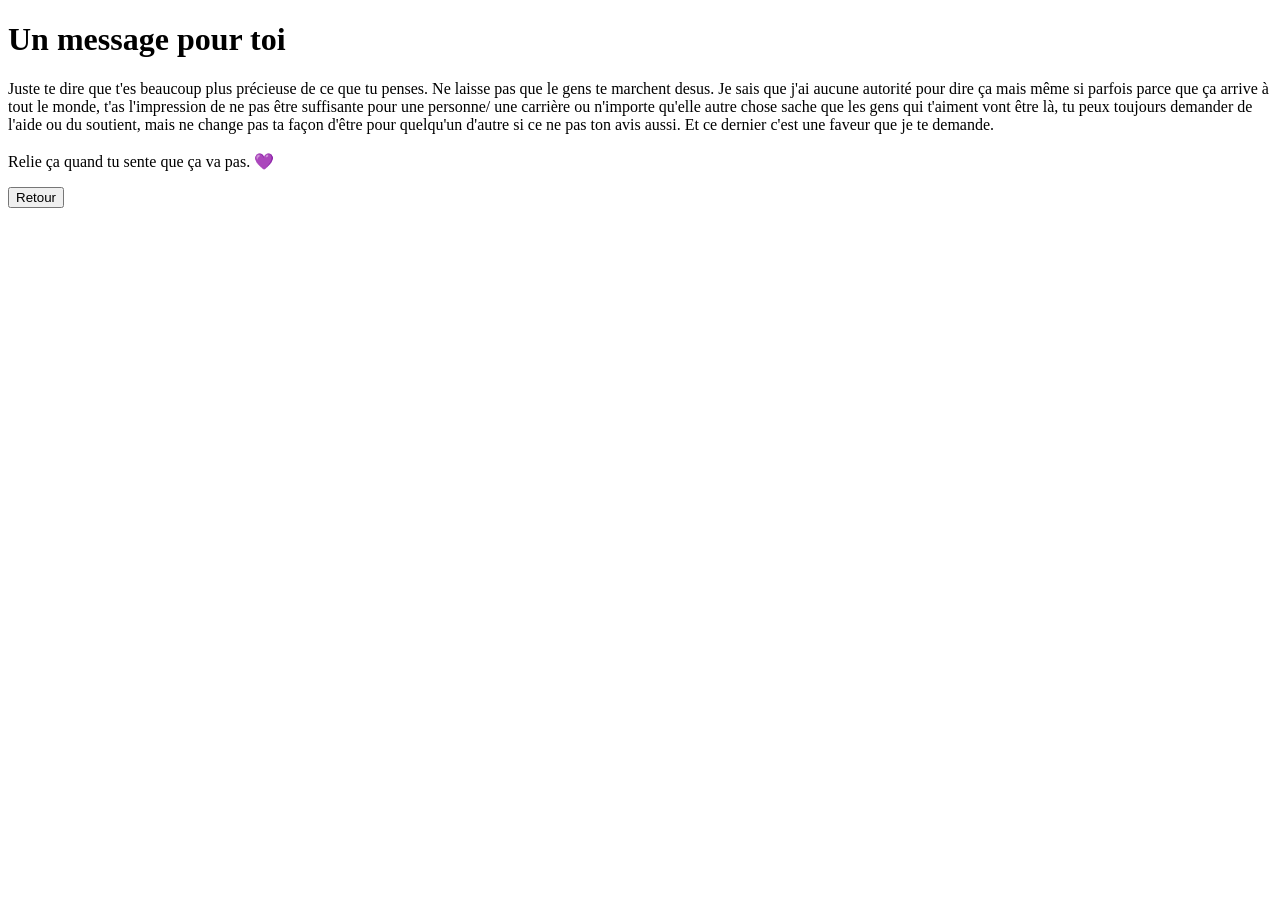
==== Message.html @ 9bfef09e "First Commit" ====
<!DOCTYPE html>
<html lang="fr">

<head>
    <meta charset="UTF-8">
    <meta name="viewport" content="width=device-width, initial-scale=1.0">
    <title>Lis ça si t'en as besoin</title>
    <link rel="stylesheet" href="style.css">
</head>

<body class="page-message">
    <div class="container">
        <h1>Un message pour toi</h1>
        <p>
            Juste te dire que t'es beaucoup plus précieuse de ce que tu penses. Ne laisse pas que le gens te marchent desus.
            Je sais que j'ai aucune autorité pour dire ça mais même si parfois parce que ça arrive à tout le monde, t'as l'impression de 
            ne pas être suffisante pour une personne/ une carrière ou n'importe qu'elle autre chose sache que les gens qui t'aiment vont être là, 
            tu peux toujours demander de l'aide ou du soutient, mais ne change pas ta façon d'être pour quelqu'un d'autre si ce ne pas ton avis aussi.
            Et ce dernier c'est une faveur que je te demande.
            <br><br>
            Relie ça quand tu sente que ça va pas. 💜
        </p>
        <button class="btn-secondary btn-back" onclick="window.location.href='index.html'">Retour</button>
    </div>
</body>

</html>
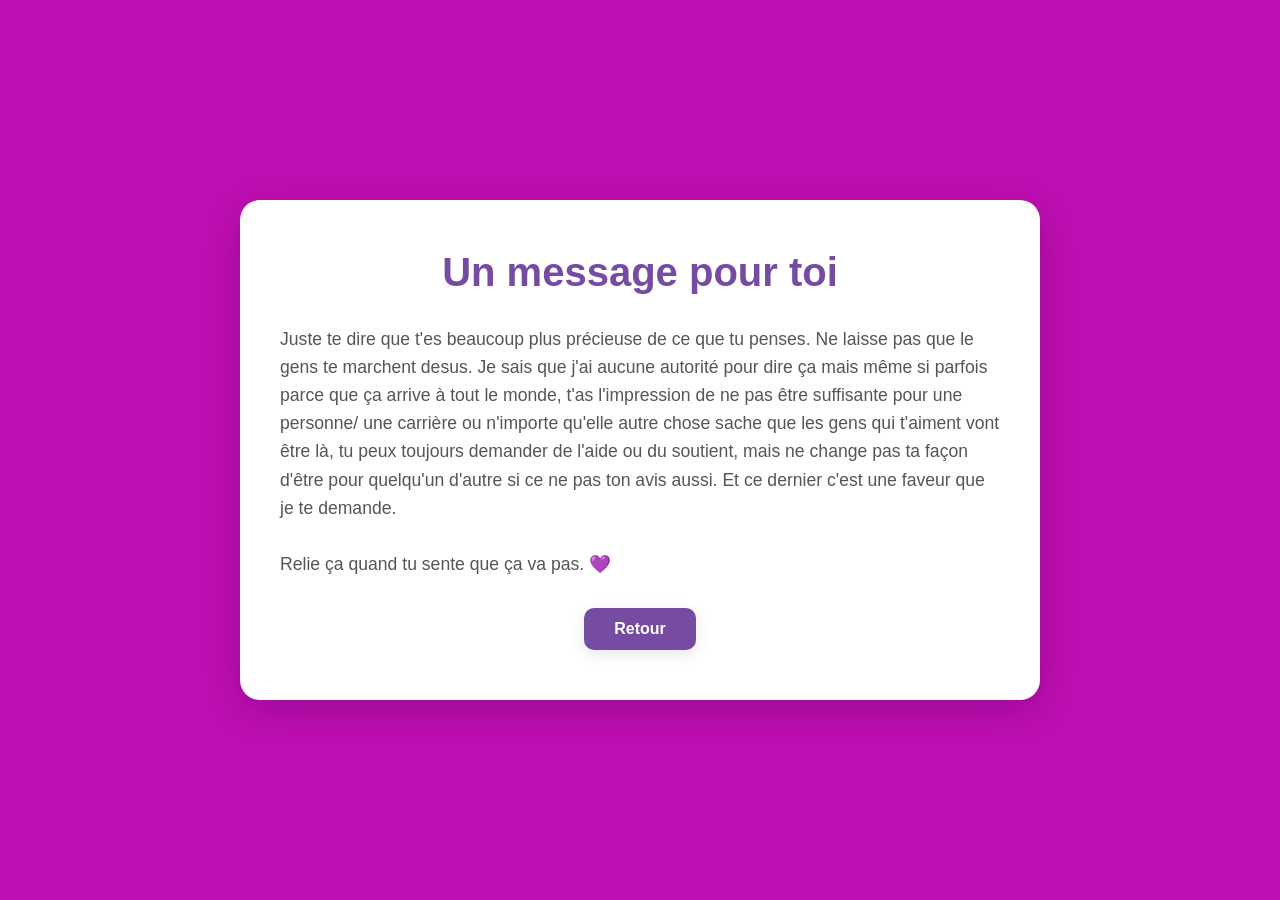
==== commit aa7e926a: "colors" ====
--- a/Message.html
+++ b/Message.html
@@ -5,7 +5,7 @@
     <meta charset="UTF-8">
     <meta name="viewport" content="width=device-width, initial-scale=1.0">
     <title>Lis ça si t'en as besoin</title>
-    <link rel="stylesheet" href="style.css">
+    <link rel="stylesheet" href="Style.css">
 </head>
 
 <body class="page-message">
--- a/Style.css
+++ b/Style.css
@@ -0,0 +1,106 @@
+* {
+    margin: 0;
+    padding: 0;
+    box-sizing: border-box;
+}
+
+body {
+    font-family: 'Arial', sans-serif;
+    background: rgb(191, 14, 179);
+    min-height: 100vh;
+    display: flex;
+    justify-content: center;
+    align-items: center;
+    padding: 20px;
+}
+
+.container {
+    text-align: center;
+    background: white;
+    padding: 50px 40px;
+    border-radius: 20px;
+    box-shadow: 0 10px 40px rgba(0, 0, 0, 0.2);
+    max-width: 800px;
+    width: 90%;
+}
+
+h1 {
+    margin-bottom: 30px;
+    font-size: 2.5em;
+}
+
+p {
+    text-align: left;
+    color: #555;
+    font-size: 1.1em;
+    line-height: 1.6;
+    margin-bottom: 30px;
+}
+
+/* Boutons */
+.buttons {
+    display: flex;
+    gap: 20px;
+    justify-content: center;
+    flex-wrap: wrap;
+}
+
+button {
+    padding: 15px 40px;
+    font-size: 16px;
+    font-weight: bold;
+    border: none;
+    border-radius: 10px;
+    cursor: pointer;
+    transition: all 0.3s ease;
+    box-shadow: 0 4px 15px rgba(0, 0, 0, 0.1);
+}
+
+button:active {
+    transform: translateY(0);
+}
+
+.btn-primary {
+    background-color: #667eea;
+    color: white;
+}
+
+.btn-primary:hover {
+    background-color: #5568d3;
+    transform: translateY(-2px);
+    box-shadow: 0 6px 20px rgba(102, 126, 234, 0.4);
+}
+
+.btn-secondary {
+    background-color: #764ba2;
+    color: white;
+}
+
+.btn-secondary:hover {
+    background-color: #633d8a;
+    transform: translateY(-2px);
+    box-shadow: 0 6px 20px rgba(118, 75, 162, 0.4);
+}
+
+.btn-back {
+    padding: 12px 30px;
+    font-size: 16px;
+}
+
+/* Couleurs des titres par page */
+.page-home h1 {
+    color: #333;
+}
+
+.page-mon-avis h1 {
+    color: #667eea;
+}
+
+.page-message h1 {
+    color: #764ba2;
+}
+
+/* Page d'accueil : container plus petit */
+.page-home .container {
+    max-width: 500px;
+}
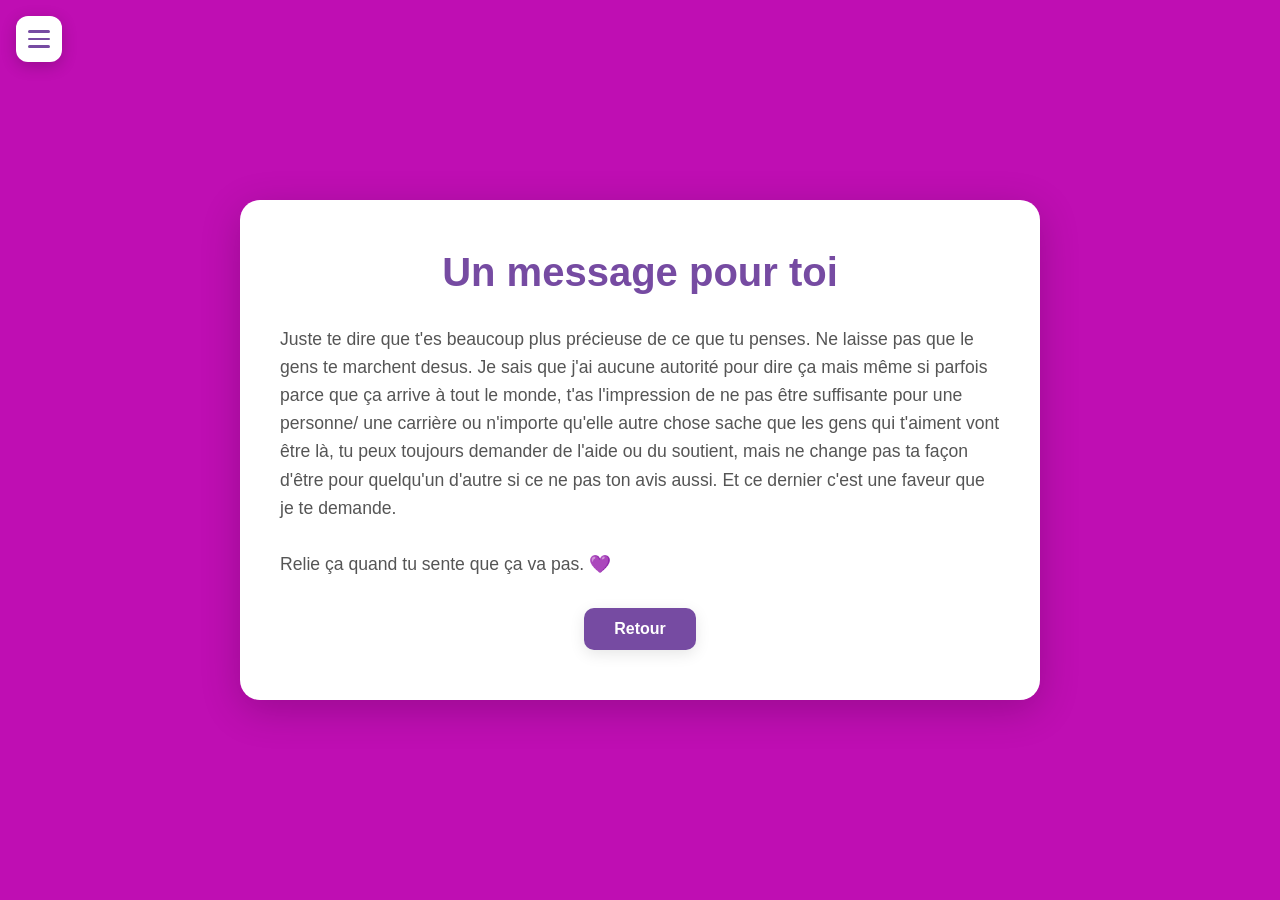
==== commit a96ed0dc: "parte hdp hecha solo falta lo guay" ====
--- a/Message.html
+++ b/Message.html
@@ -9,6 +9,29 @@
 </head>
 
 <body class="page-message">
+    
+    <nav class="navbar">
+        <div class="menu-wrapper">
+            <button class="hamburger" onclick="toggleMenu()" aria-label="Menu">
+                <span></span>
+                <span></span>
+                <span></span>
+            </button>
+            <div class="dropdown" id="dropdown">
+                <a href="index.html">🏠 Accueil</a>
+                <a href="Message.html">💌 Message</a>
+                <div class="dropdown-divider"></div>
+                <div class="dropdown-picker">
+                    <span class="picker-label">📖 Aller à la page</span>
+                    <div class="picker-row">
+                        <input type="number" id="pageInput" min="1" max="100" placeholder="1–100" class="page-input" />
+                        <button class="picker-go" onclick="allerPageChoisie()">→</button>
+                    </div>
+                </div>
+            </div>
+        </div>
+    </nav>
+
     <div class="container">
         <h1>Un message pour toi</h1>
         <p>
@@ -22,6 +45,33 @@
         </p>
         <button class="btn-secondary btn-back" onclick="window.location.href='index.html'">Retour</button>
     </div>
+
+    <script>
+
+        function toggleMenu() {
+            const dropdown = document.getElementById('dropdown');
+            const hamburger = document.querySelector('.hamburger');
+            dropdown.classList.toggle('open');
+            hamburger.classList.toggle('active');
+        }
+
+        function allerPageChoisie() {
+            const val = parseInt(document.getElementById('pageInput').value);
+            if (val >= 1 && val <= 100) {
+                window.location.href = 'Pages.html?n=' + val;
+            } else {
+                document.getElementById('pageInput').classList.add('input-error');
+                setTimeout(() => document.getElementById('pageInput').classList.remove('input-error'), 600);
+            }
+        }
+
+        document.addEventListener('keydown', function(e) {
+            if (e.key === 'Enter' && document.activeElement.id === 'pageInput') allerPageChoisie();
+        });
+
+
+    </script>
+
 </body>
 
 </html>
--- a/Style.css
+++ b/Style.css
@@ -37,7 +37,186 @@
     margin-bottom: 30px;
 }
 
-/* Boutons */
+/* ── Navbar ── */
+.navbar {
+    position: fixed;
+    top: 16px;
+    left: 16px;
+    z-index: 1000;
+}
+
+.menu-wrapper {
+    position: relative;
+}
+
+/* Bouton hamburger */
+.hamburger {
+    width: 46px;
+    height: 46px;
+    background: white;
+    border: none;
+    border-radius: 12px;
+    cursor: pointer;
+    display: flex;
+    flex-direction: column;
+    justify-content: center;
+    align-items: center;
+    gap: 5px;
+    box-shadow: 0 4px 16px rgba(0, 0, 0, 0.2);
+    transition: background 0.2s;
+    padding: 0;
+}
+
+.hamburger:hover {
+    background: #f0f0f0;
+}
+
+.hamburger span {
+    display: block;
+    width: 22px;
+    height: 2.5px;
+    background: #764ba2;
+    border-radius: 2px;
+    transition: all 0.3s ease;
+    transform-origin: center;
+}
+
+/* Animation hamburger → croix */
+.hamburger.active span:nth-child(1) {
+    transform: translateY(7.5px) rotate(45deg);
+}
+.hamburger.active span:nth-child(2) {
+    opacity: 0;
+    transform: scaleX(0);
+}
+.hamburger.active span:nth-child(3) {
+    transform: translateY(-7.5px) rotate(-45deg);
+}
+
+/* Menu déroulant */
+.dropdown {
+    position: absolute;
+    top: 54px;
+    left: 0;
+    background: white;
+    border-radius: 14px;
+    box-shadow: 0 8px 32px rgba(0, 0, 0, 0.18);
+    min-width: 200px;
+    overflow: hidden;
+    opacity: 0;
+    transform: translateY(-8px) scale(0.97);
+    pointer-events: none;
+    transition: opacity 0.22s ease, transform 0.22s ease;
+}
+
+.dropdown.open {
+    opacity: 1;
+    transform: translateY(0) scale(1);
+    pointer-events: auto;
+}
+
+.dropdown a {
+    display: block;
+    padding: 13px 20px;
+    text-decoration: none;
+    color: #444;
+    font-size: 15px;
+    font-weight: 600;
+    transition: background 0.15s, color 0.15s;
+}
+
+.dropdown a:hover {
+    background: #f3eeff;
+    color: #764ba2;
+}
+
+.dropdown a + a {
+    border-top: 1px solid #f0f0f0;
+}
+
+/* ── Séparateur ── */
+.dropdown-divider {
+    height: 1px;
+    background: #f0f0f0;
+    margin: 4px 0;
+}
+
+/* ── Sélecteur de page ── */
+.dropdown-picker {
+    padding: 10px 14px 12px;
+}
+
+.picker-label {
+    display: block;
+    font-size: 13px;
+    font-weight: 700;
+    color: #764ba2;
+    margin-bottom: 8px;
+    letter-spacing: 0.01em;
+}
+
+.picker-row {
+    display: flex;
+    gap: 6px;
+    align-items: center;
+}
+
+.page-input {
+    flex: 1;
+    padding: 7px 10px;
+    border: 1.5px solid #e0d0f0;
+    border-radius: 8px;
+    font-size: 14px;
+    font-weight: 600;
+    color: #444;
+    outline: none;
+    transition: border-color 0.2s, box-shadow 0.2s;
+    width: 0;
+    box-shadow: none;
+}
+
+.page-input:focus {
+    border-color: #764ba2;
+    box-shadow: 0 0 0 3px rgba(118, 75, 162, 0.12);
+}
+
+.page-input.input-error {
+    border-color: #e91e8c;
+    animation: shake 0.3s ease;
+}
+
+@keyframes shake {
+    0%, 100% { transform: translateX(0); }
+    25% { transform: translateX(-4px); }
+    75% { transform: translateX(4px); }
+}
+
+/* Masquer les flèches des inputs number */
+.page-input::-webkit-inner-spin-button,
+.page-input::-webkit-outer-spin-button { -webkit-appearance: none; }
+.page-input[type=number] { appearance: textfield; }
+
+.picker-go {
+    padding: 7px 12px;
+    background: linear-gradient(135deg, #e91e8c, #764ba2);
+    color: white;
+    border: none;
+    border-radius: 8px;
+    font-size: 15px;
+    font-weight: bold;
+    cursor: pointer;
+    transition: opacity 0.2s, transform 0.15s;
+    box-shadow: 0 2px 8px rgba(118, 75, 162, 0.25);
+    line-height: 1;
+}
+
+.picker-go:hover {
+    opacity: 0.88;
+    transform: translateY(-1px);
+    box-shadow: 0 4px 12px rgba(118, 75, 162, 0.35);
+}
+
+/* ── Boutons ── */
 .buttons {
     display: flex;
     gap: 20px;
@@ -87,7 +266,18 @@
     font-size: 16px;
 }
 
-/* Couleurs des titres par page */
+.btn-random {
+    background-color: #e91e8c;
+    color: white;
+}
+
+.btn-random:hover {
+    background-color: #c9177a;
+    transform: translateY(-2px);
+    box-shadow: 0 6px 20px rgba(233, 30, 140, 0.4);
+}
+
+/* ── Couleurs des titres par page ── */
 .page-home h1 {
     color: #333;
 }
@@ -103,4 +293,19 @@
 /* Page d'accueil : container plus petit */
 .page-home .container {
     max-width: 500px;
+}
+
+.numero-badge {
+    display: inline-block;
+    background: linear-gradient(135deg, #e91e8c, #764ba2);
+    color: white;
+    font-size: 1.4em;
+    font-weight: bold;
+    width: 60px;
+    height: 60px;
+    border-radius: 50%;
+    line-height: 60px;
+    text-align: center;
+    margin-bottom: 20px;
+    box-shadow: 0 4px 15px rgba(233, 30, 140, 0.35);
 }
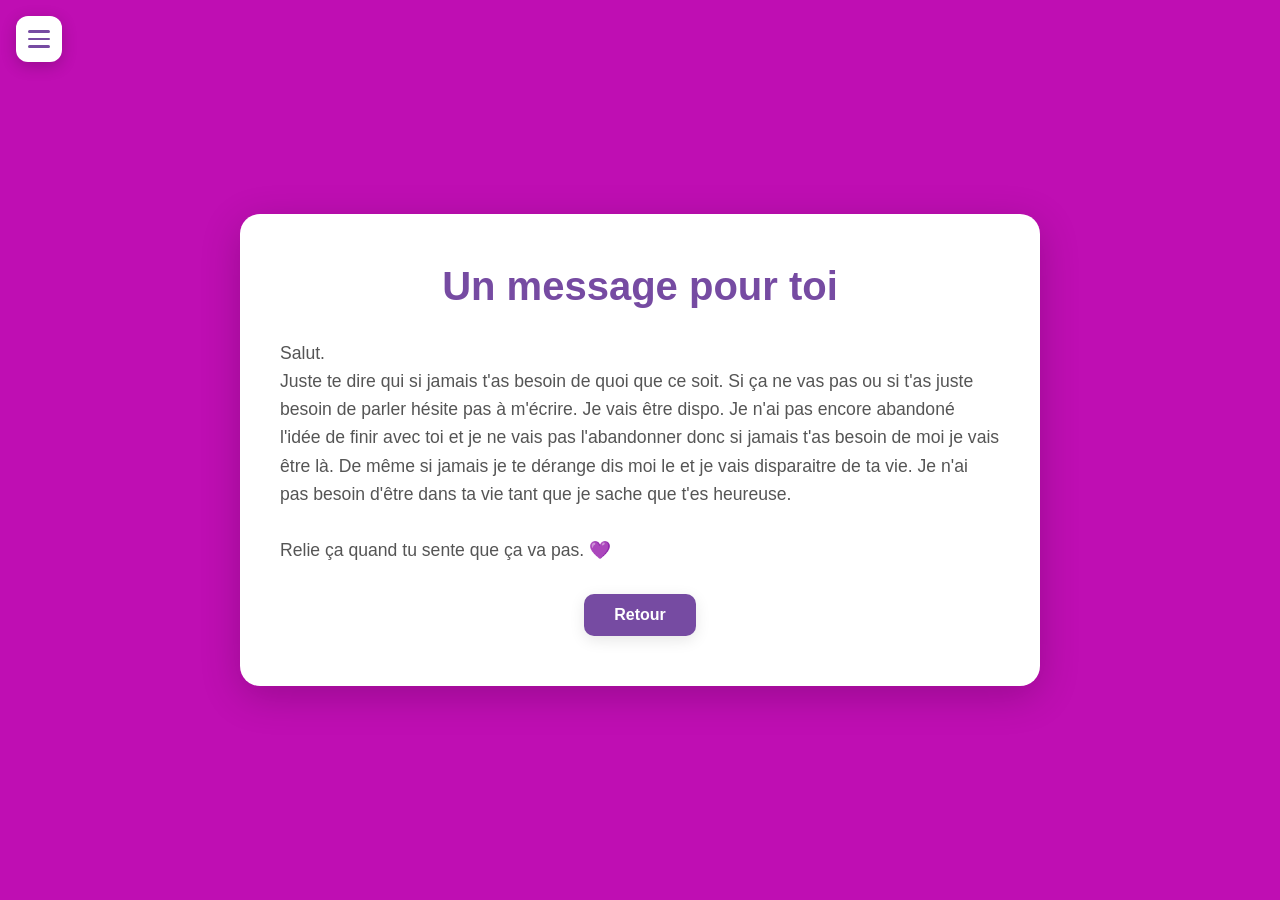
==== commit ec9afd5c: "finished" ====
--- a/Message.html
+++ b/Message.html
@@ -35,11 +35,12 @@
     <div class="container">
         <h1>Un message pour toi</h1>
         <p>
-            Juste te dire que t'es beaucoup plus précieuse de ce que tu penses. Ne laisse pas que le gens te marchent desus.
-            Je sais que j'ai aucune autorité pour dire ça mais même si parfois parce que ça arrive à tout le monde, t'as l'impression de 
-            ne pas être suffisante pour une personne/ une carrière ou n'importe qu'elle autre chose sache que les gens qui t'aiment vont être là, 
-            tu peux toujours demander de l'aide ou du soutient, mais ne change pas ta façon d'être pour quelqu'un d'autre si ce ne pas ton avis aussi.
-            Et ce dernier c'est une faveur que je te demande.
+            Salut.
+            <br>
+            Juste te dire qui si jamais t'as besoin de quoi que ce soit. Si ça ne vas pas ou si t'as juste besoin de parler hésite pas à m'écrire.
+            Je vais être dispo. Je n'ai pas encore abandoné l'idée de finir avec toi et je ne vais pas l'abandonner donc si jamais t'as besoin de moi
+            je vais être là. De même si jamais je te dérange dis moi le et je vais disparaitre de ta vie. Je n'ai pas besoin d'être dans ta vie tant que je sache
+            que t'es heureuse.
             <br><br>
             Relie ça quand tu sente que ça va pas. 💜
         </p>
